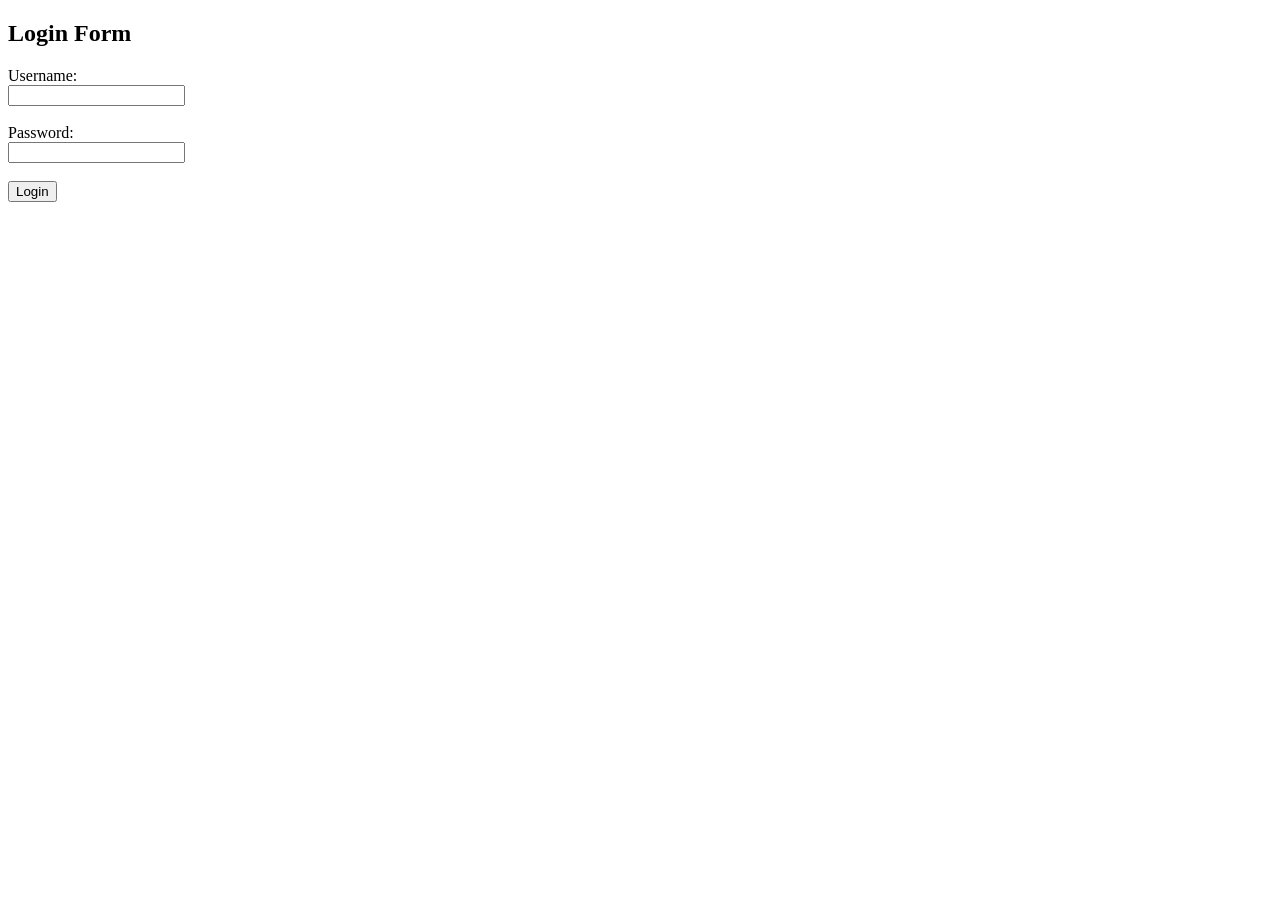
==== new/index.html @ 503d744e "v" ====
<!DOCTYPE html>
<html lang="en">
<head>
    <meta charset="UTF-8">
    <meta name="viewport" content="width=device-width, initial-scale=1.0">
    <title>Login Form</title>
</head>
<body>
    <h2>Login Form</h2>
    <form action="/submit-login" method="post">
        <label for="username">Username:</label><br>
        <input type="text" id="username" name="username" required><br><br>
        <label for="password">Password:</label><br>
        <input type="password" id="password" name="password" required><br><br>
        <input type="submit" value="Login">
    </form>
</body>
</html>
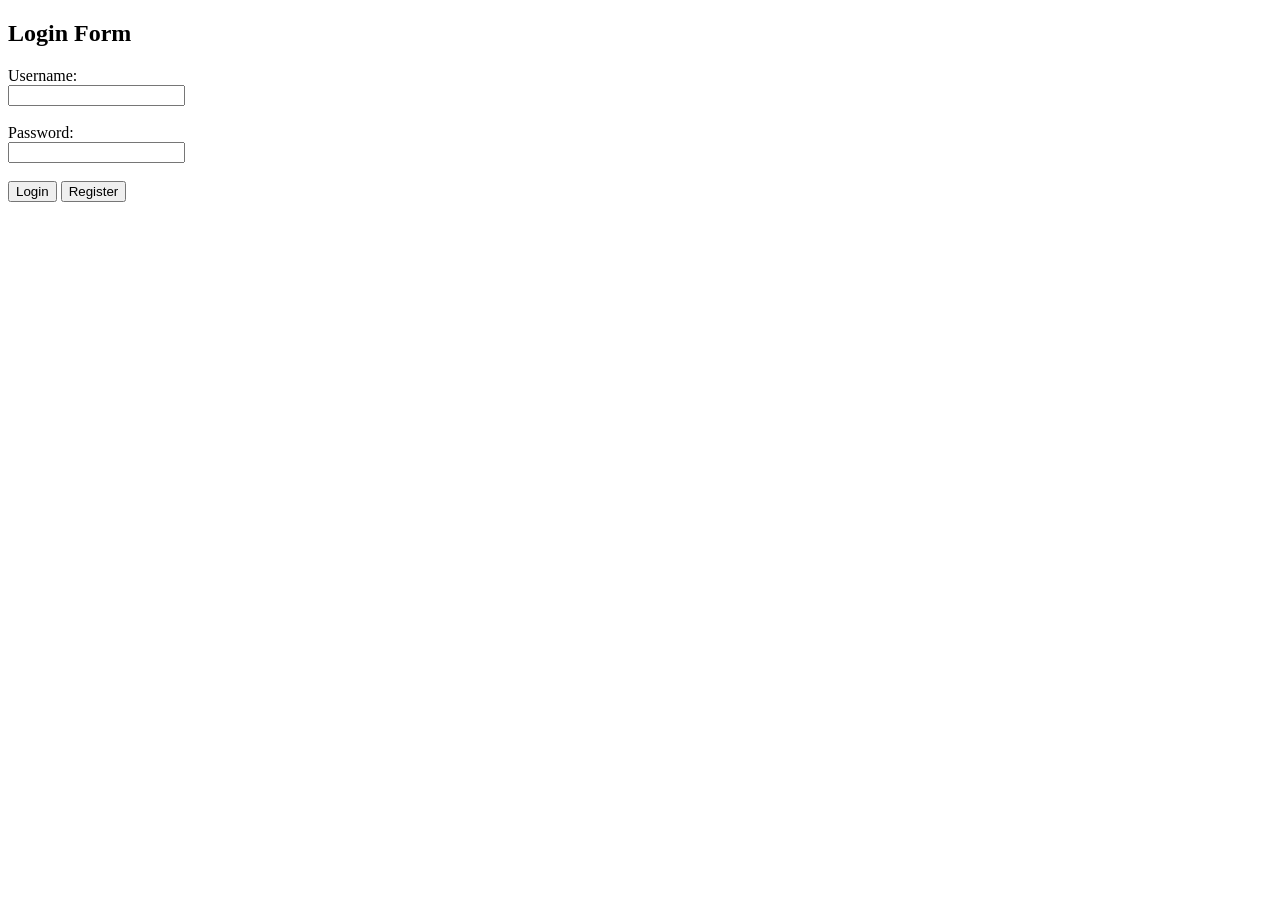
==== commit 95ac3d6b: "v" ====
--- a/new/index.html
+++ b/new/index.html
@@ -13,6 +13,7 @@
         <label for="password">Password:</label><br>
         <input type="password" id="password" name="password" required><br><br>
         <input type="submit" value="Login">
+        <button type="button" onclick="window.location.href='/register'">Register</button>
     </form>
 </body>
 </html>
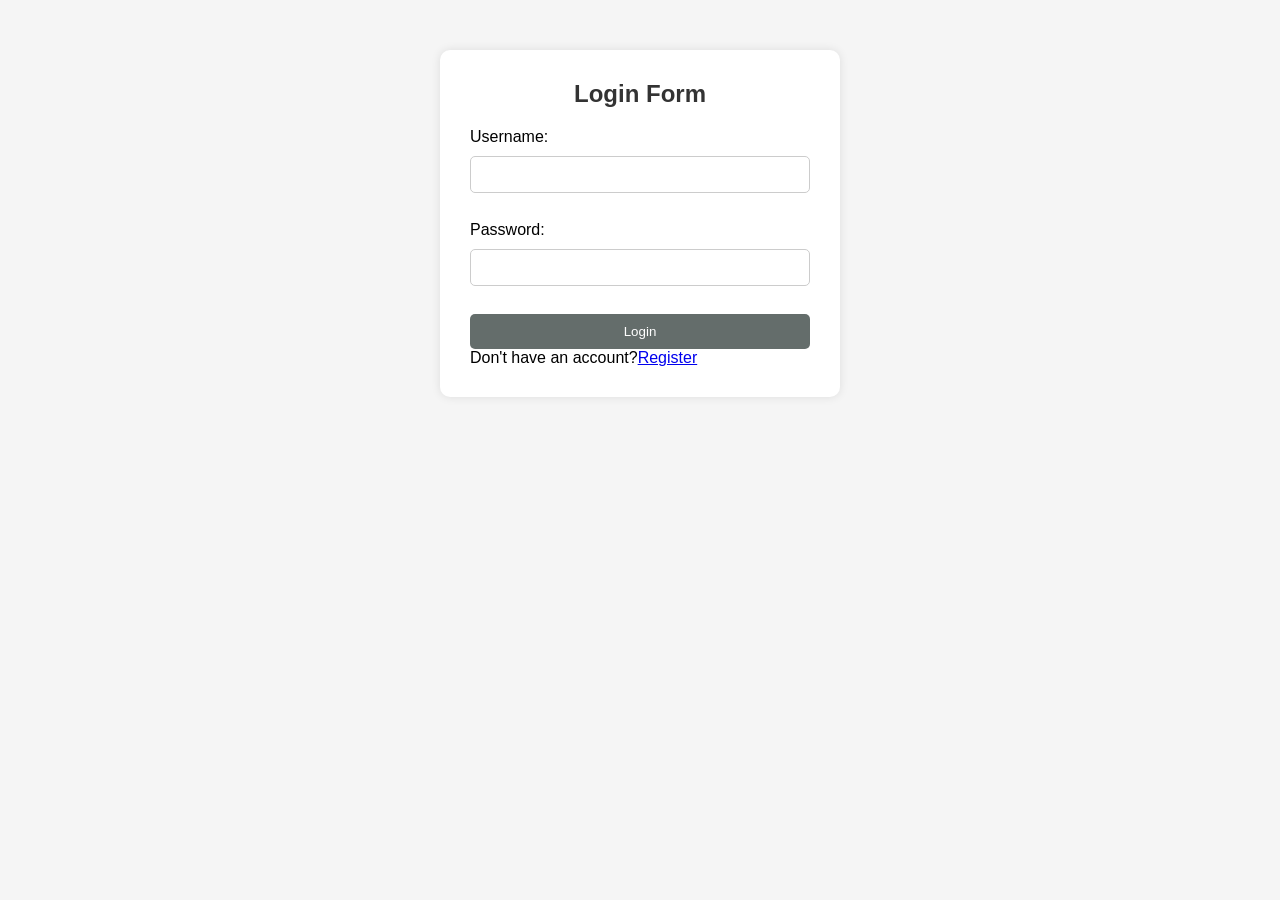
==== commit 6ac3f49b: "v Co-authored-by: Copilot <copilot@github.com>" ====
--- a/new/index.html
+++ b/new/index.html
@@ -3,17 +3,18 @@
 <head>
     <meta charset="UTF-8">
     <meta name="viewport" content="width=device-width, initial-scale=1.0">
+    <link rel="stylesheet" href="design.css">
     <title>Login Form</title>
 </head>
 <body>
-    <h2>Login Form</h2>
     <form action="/submit-login" method="post">
+        <h2>Login Form</h2>
         <label for="username">Username:</label><br>
         <input type="text" id="username" name="username" required><br><br>
         <label for="password">Password:</label><br>
         <input type="password" id="password" name="password" required><br><br>
         <input type="submit" value="Login">
-        <button type="button" onclick="window.location.href='/register'">Register</button>
+        <p>Don't have an account?<a href="#">Register</a></p>
     </form>
 </body>
 </html>
--- a/new/design.css
+++ b/new/design.css
@@ -0,0 +1,52 @@
+*{
+    margin: 0;
+    padding: 0;
+    box-sizing: border-box;
+}
+body{
+    font-family: 'Poppins', sans-serif;
+    background-color: #f5f5f5;
+}
+form{
+    width: 400px;
+    margin: 50px auto;
+    background-color: #fff;
+    padding: 30px;
+    border-radius: 10px;
+    box-shadow: 0 0 10px rgba(0,0,0,0.1);
+}
+h2{
+    text-align: center;
+    margin-bottom: 20px;
+    color: #333;
+}
+input[type="text"], input[type="email"], input[type="password"]{
+    width: 100%;
+    padding: 10px;
+    margin: 10px 0;
+    border: 1px solid #ccc;
+    border-radius: 5px;
+}
+button{
+    width: 100%;
+    padding: 10px;
+    background-color: #007BFF;
+    color: #fff;
+    border: none;
+    border-radius: 5px;
+    cursor: pointer;    
+}
+button:hover{
+    background-color: #0056b3;
+}
+input[type="submit"]{
+    width: 100%;
+    padding: 10px;
+    background-color: #646d6b;
+    color: #fff;
+    border: none;
+    border-radius: 5px;
+    cursor: pointer;    
+}
+input[type="submit"]:hover{
+    background-color: #0056b3;
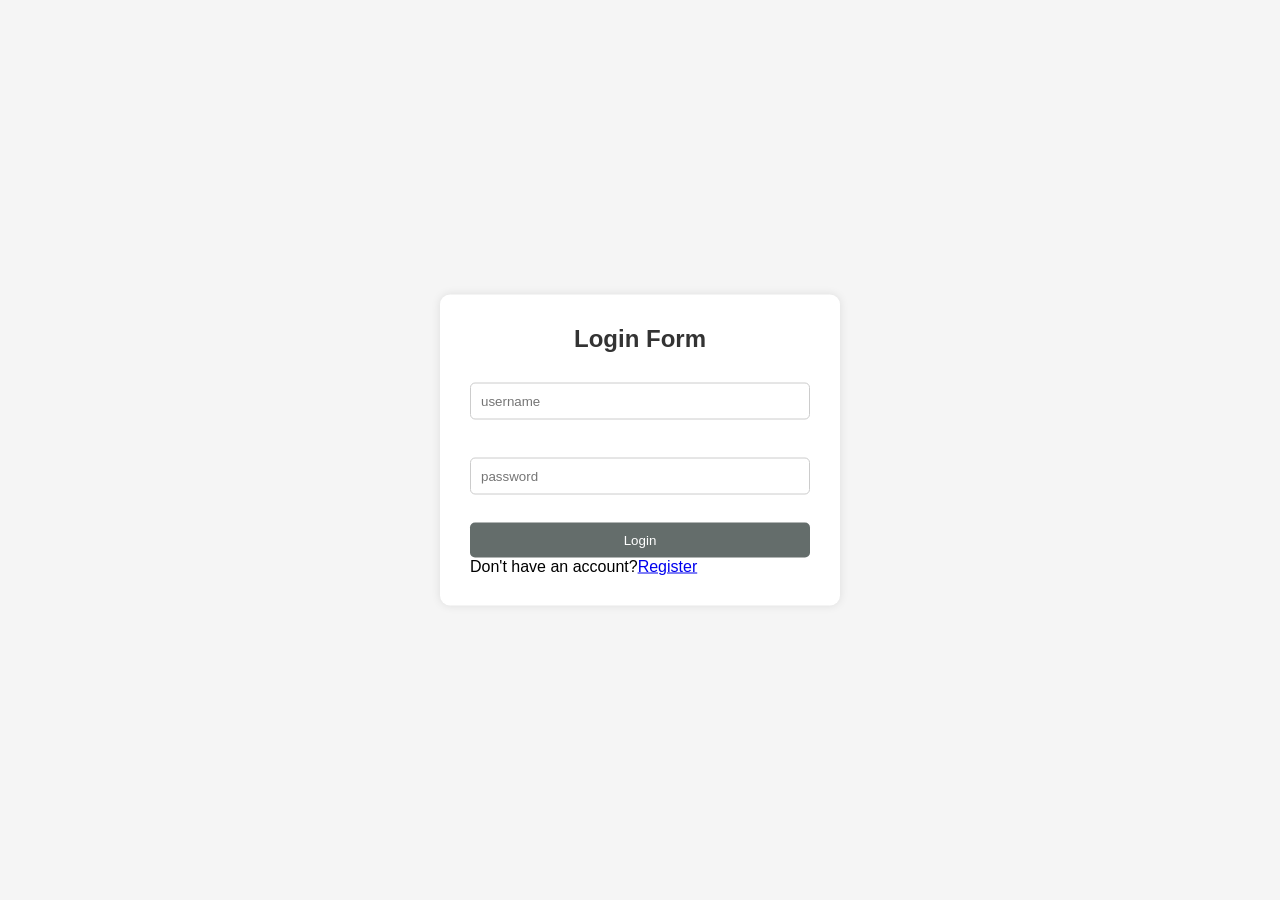
==== commit fa2c77f6: "g Co-authored-by: Copilot <copilot@github.com>" ====
--- a/new/index.html
+++ b/new/index.html
@@ -9,10 +9,8 @@
 <body>
     <form action="/submit-login" method="post">
         <h2>Login Form</h2>
-        <label for="username">Username:</label><br>
-        <input type="text" id="username" name="username" required><br><br>
-        <label for="password">Password:</label><br>
-        <input type="password" id="password" name="password" required><br><br>
+        <input type="text" id="username" name="username" placeholder="username"><br><br>
+        <input type="password" id="password" name="password" placeholder="password"><br><br>
         <input type="submit" value="Login">
         <p>Don't have an account?<a href="#">Register</a></p>
     </form>
--- a/new/design.css
+++ b/new/design.css
@@ -8,8 +8,11 @@
     background-color: #f5f5f5;
 }
 form{
+    position: fixed;
+    top: 50%;
+    left: 50%;
+    transform: translate(-50%, -50%);
     width: 400px;
-    margin: 50px auto;
     background-color: #fff;
     padding: 30px;
     border-radius: 10px;
@@ -21,6 +24,7 @@
     color: #333;
 }
 input[type="text"], input[type="email"], input[type="password"]{
+    color: #007BFF;
     width: 100%;
     padding: 10px;
     margin: 10px 0;
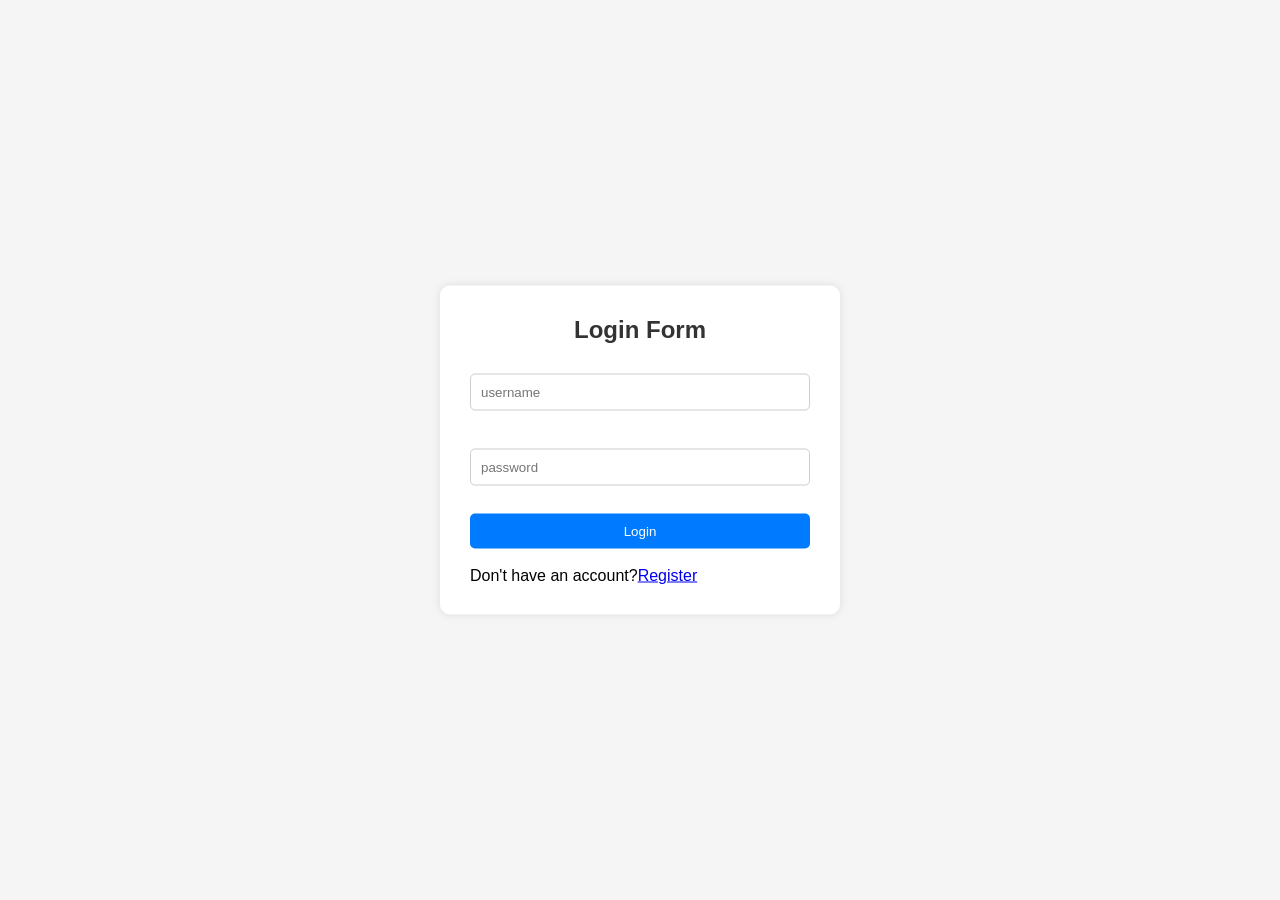
==== commit 8fe94815: "v" ====
--- a/new/index.html
+++ b/new/index.html
@@ -7,11 +7,12 @@
     <title>Login Form</title>
 </head>
 <body>
+    <script src="add.js"></script>
     <form action="/submit-login" method="post">
         <h2>Login Form</h2>
         <input type="text" id="username" name="username" placeholder="username"><br><br>
         <input type="password" id="password" name="password" placeholder="password"><br><br>
-        <input type="submit" value="Login">
+        <button type="submit" onclick="alert('Successfully')">Login</button><br><br>
         <p>Don't have an account?<a href="#">Register</a></p>
     </form>
 </body>
--- a/new/design.css
+++ b/new/design.css
@@ -42,15 +42,4 @@
 }
 button:hover{
     background-color: #0056b3;
-}
-input[type="submit"]{
-    width: 100%;
-    padding: 10px;
-    background-color: #646d6b;
-    color: #fff;
-    border: none;
-    border-radius: 5px;
-    cursor: pointer;    
-}
-input[type="submit"]:hover{
-    background-color: #0056b3;+}
